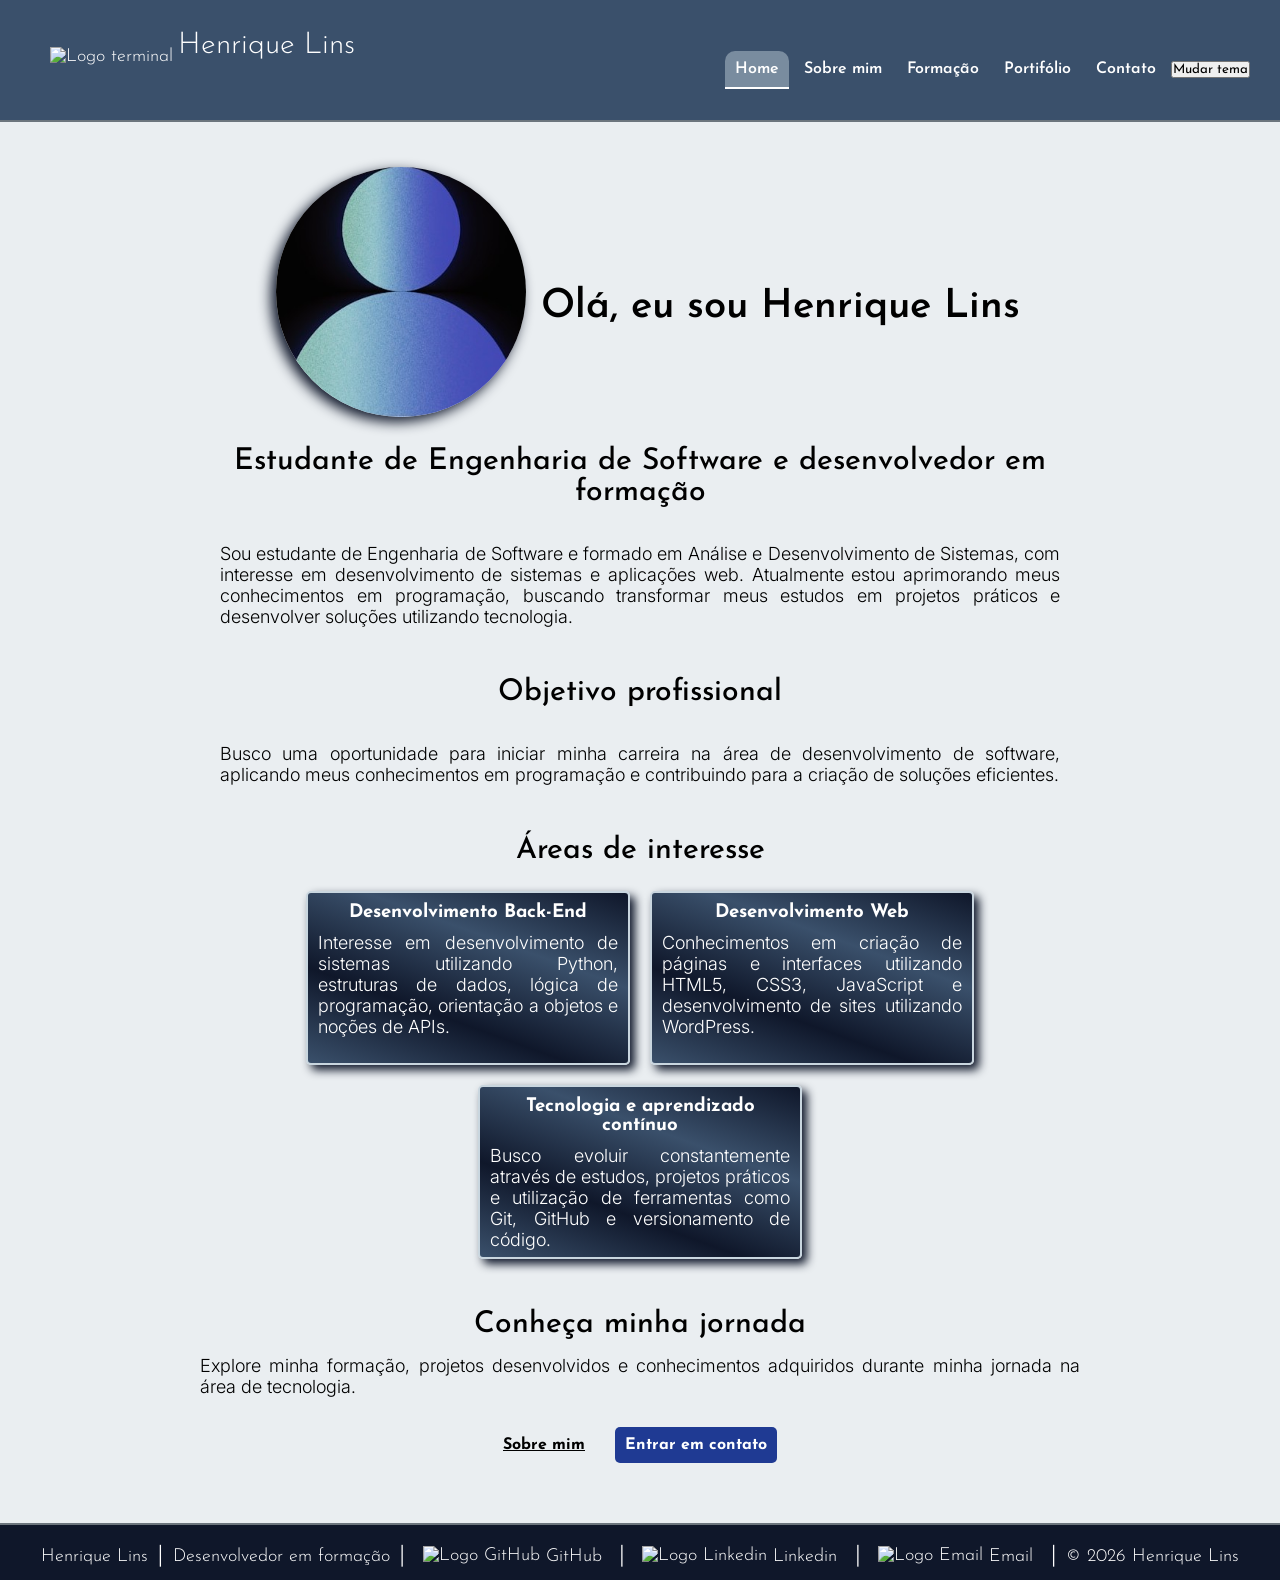
==== index.html @ 3b666b62 "Portifólio" ====
<!DOCTYPE html>
<html lang="pt-br">
<head>
    <meta charset="UTF-8">
    <meta name="viewport" content="width=device-width, initial-scale=1.0">
    <link rel="shortcut icon" href="favicon/terminal_claro.png" type="image/x-icon">
    <link rel="stylesheet" href="css/style.css">
    <title>Home</title>
</head>
<body>
    <header>
        <div class="menu">
            <p><img src="favicon/terminal.png" alt="Logo terminal" class="logo"><span>Henrique Lins</span> </p>
        </div>
        <nav>
            <a href="index.html" target="_self" class="ativo">Home</a>
            <a href="sobre.html" target="_self">Sobre mim</a>
            <a href="formacao.html" target="_self">Formação</a>
            <a href="portifolio.html" target="_self">Portifólio</a>
            <a href="contato.html" target="_self">Contato</a>
            <button>Mudar tema</button>
        </nav>
        
    </header>

    <main>
        <div class="perfil">
            <div class="ft-perfil">
                <img src="image/andrei-castanha-XIFTCpHKCnI-unsplash.jpg" alt="">
            </div>
            <div>
                <h1>Olá, eu sou Henrique Lins</h1>
            </div>
        </div>
        

        <section class="descri">
            <h2>Estudante de Engenharia de Software e desenvolvedor em formação</h2>
            <p>Sou estudante de Engenharia de Software e formado em Análise e Desenvolvimento de Sistemas, com interesse em desenvolvimento de sistemas e aplicações web. Atualmente estou aprimorando meus conhecimentos em programação, buscando transformar meus estudos em projetos práticos e desenvolver soluções utilizando tecnologia.</p>
        </section>

        <section class="descri">
            <h2>Objetivo profissional</h2>
            <p>Busco uma oportunidade para iniciar minha carreira na área de desenvolvimento de software, aplicando meus conhecimentos em programação e contribuindo para a criação de soluções eficientes.</p>
        </section>

        <section class="descri">
            <h2>Áreas de interesse</h2>
            
            <div class="cards-des">
                <div class="des">
                    <h3>Desenvolvimento Back-End</h3>
                    <p>Interesse em desenvolvimento de sistemas utilizando Python, estruturas de dados, lógica de programação, orientação a objetos e noções de APIs.</p>
                </div>
                <div class="des">
                    <h3>Desenvolvimento Web</h3>
                    <p>Conhecimentos em criação de páginas e interfaces utilizando HTML5, CSS3, JavaScript e desenvolvimento de sites utilizando WordPress.</p>
                </div>
            
                <div class="des">
                    <h3>Tecnologia e aprendizado contínuo</h3>
                    <p>Busco evoluir constantemente através de estudos, projetos práticos e utilização de ferramentas como Git, GitHub e versionamento de código.</p>
                </div>
            </div>
        </section>

        <section class="descri">
            <div class="descricao">
                <h2>Conheça minha jornada</h2>
                <p>Explore minha formação, projetos desenvolvidos e conhecimentos adquiridos durante minha jornada na área de tecnologia.</p>
                <a href="sobre.html" target="_self">Sobre mim</a><a href="contato.html" target="_self" class="btn-home">Entrar em contato</a>
            </div>
            
        </section>

    </main>

    <footer>
        <p>Henrique Lins │ Desenvolvedor em formação │ 
            <a href="https://github.com/HenriqueLins26" target="_blank" rel="noopener">
                <img src="icones/github (1).png" alt="Logo GitHub" class="icon">GitHub
            </a> │ 
            <a href="https://www.linkedin.com/in/henrique-lins-04561a300/" target="_blank" rel="noopener">
                <img src="icones/linkedin (1).png" alt="Logo Linkedin" class="icon">Linkedin
            </a> │ 
            <a href="#" target="_blank">
                <img src="icones/envelope (1).png" alt="Logo Email" class="icon">Email
            </a> │ © 2026 Henrique Lins
        </p>
    </footer>

</body>
</html>
---- css/style.css ----
@charset "UTF-8";
@import url('https://fonts.googleapis.com/css2?family=Inter:ital,opsz,wght@0,14..32,100..900;1,14..32,100..900&family=Josefin+Sans:ital,wght@0,100..700;1,100..700&display=swap');

/* Definção das paginas*/
*{
    margin: 0;
    padding: 0;
    font-family: var(--font-tit);
}

:root {
    --cor0: #FFF;
    --cor1: #0F172A;
    --cor2: #1F3A93;
    --cor3: #6C757D;
    --cor4: #60A5FA;
    --cor5: #3A506B;
    --cor6: #C9D6DF;


    --font-tit: 'Josefin Sans';
    --font-prg: 'Inter';
}



body{
    background-color: #eaeef1;
}
h1 {
    font-size: 50px;
    padding-top: 25px;
    color: #000000;
    text-align: center;
    font-size: 40px;
    font-weight: 600;
}

h2 {
    padding-bottom: 5px;
    font-size: 30px;
    font-weight: 500;
}

p{
    font-weight: 300;
    padding-top: 10px;
    text-align: justify;
    font-size: 18px;
    font-family: var(--font-prg);
}

a{
    text-decoration: none;
    color: var(--cor0);
}

section{
    padding: 10px;
    margin: 100px 0px 100px 0px;
}

/* Inicio do menu*/

header{
    width: 100%;
    height: 80px;
    background-color: var(--cor5);
    padding: 20px 0px;
    color: var(--cor0);
    border-bottom: 2px solid var(--cor3);
}

.menu span{
    font-size: 30px;
    margin-left: 5px;
}

.logo {
    vertical-align: bottom;
    margin-left: 50px;
    margin-bottom: -5px;
}

nav{
    text-align: right;
    margin-right: 30px;
}

nav > a{
    text-decoration: none;
    color: var(--cor0);
    padding: 10px;
    font-weight: 600;
    font-size: 16px;
}

nav a:hover{
    padding: 10px;
    background-color: #c9d6df71;
    border-radius: 10px 10px 0px 0px;
    color: var(--cor0);
}
 nav a.ativo{
    background-color: #c9d6df71;
    border-radius: 10px 10px 0px 0px;
    border-bottom: 2px solid var(--cor0);
 }

/* Fim do menu*/

/* Inicio da pagina Home*/
.perfil{
    margin-top: 30px;
    display: flex;
    align-items: center;
    justify-content: center;
    flex-wrap: wrap;
}

.ft-perfil{
    margin: 15px;
}

.ft-perfil > img {
    width: 250px;
    height: 250px;
    border-radius: 200px;
    box-shadow: -5px 5px 13px var(--cor1);
}

.descri{
    margin: auto;
    text-align: center;
    width: 900px;
}

.descri > p{
    padding: 30px;
    text-align: justify;
}

.cards-des {
    display: flex;
    justify-content: center;
    flex-wrap: wrap;
    margin: 10px;
}

.des {
    border: 2px solid var(--cor6);
    background-image: linear-gradient(200deg, var(--cor1), var(--cor5), var(--cor1), var(--cor5));
    color: var(--cor0);
    border-radius: 5px;
    box-shadow: 5px 5px 10px var(--cor1);
    text-align: center;
    padding: 10px;
    width: 300px;
    height: 150px;
    margin: 10px;
}

.descricao {
    padding: 10px;
    margin-bottom: 50px;
}

.descricao > p {
    padding-bottom: 40px;
    text-align: justify;
}

.descricao > a {
    text-decoration: underline;
    color: #000;
    padding: 10px;
    font-weight: 900;
    margin-right: 10px;
}

.descricao > a:hover {
    text-decoration: none;
}

.descricao .btn-home{
    margin-left: 10px;
    background-color: var(--cor2);
    color: var(--cor0);
    text-decoration: none;
    border-radius: 5px;
}

.descricao .btn-home:hover {
    background-color: #2a4cb9;
}
/* Fim da pagina Home */

/* Inicio da pagina Sobre */

.sobre {
    text-align: center;
}
.sobre > h2 {
    margin-bottom: 40px;
}

.sob{
    margin: auto;
    width: 900px;
}

.sob > h2 {
    margin-bottom: 25px;
}

.sob > p{
    text-align: justify;
    padding-bottom: 10px;
}

.cards-sobre{
    display: flex;
    justify-content: center;
    flex-wrap: wrap;
}

.card-sob{

    margin: 10px;
    width: 400px;
    height: 150px;
    padding: 10px;

}

.card-sob > h3 {
    margin-bottom: 10px;
}

/* Fim da pagina Sobre */

/* Inicio da pagina Formação */

.formacao {
    text-align: center;
}

.facul{
    margin-top: 30px;
    display: flex;
    justify-content: center;
    text-align: justify;
    flex-wrap: wrap;
}
.meio{
    border-right: 2px solid var(--cor5);

}
.facul1{
    width: 700px;
    height: 200px;
    padding: 10px;
    margin: 20px;
}

.cards-formacao{
    margin-top: 20px;
    display: flex;
    justify-content: center;
    flex-wrap: wrap;
}

.forma{
    background-image: linear-gradient(150deg,var(--cor1),var(--cor5), var(--cor1));
    color: var(--cor0);
    border: 2px solid var(--cor6);
    box-shadow: -4px 4px 15px var(--cor1);
    border-radius: 15%;
    padding: 15px;
    width: 450px;
    height: 250px;
    margin: 10px;
}
.forma > h3{
    text-align: center;
    margin: 5px;
    font-size: 25px;
    font-weight: 400;
}

.forma > p{
    padding-top: 8px;
    text-align: justify;
}

.card-for {
    display: flex;
    justify-content: center;
    flex-wrap: wrap;
}

.card-f{
    box-shadow: -4px 4px 10px var(--cor1);
    border: 2px solid var(--cor5);
    border-radius: 10px;
    margin: 10px;
    width: 400px;
    height: 200px;
    padding: 10px;
}

.card-f > h3{
    text-align: center;
    padding: 10px;
}

.card-f > p{
    text-align: justify;
}
/* Fim da pagina Formação */

/* Inicio da pagina Portifolio */
.princ{
    text-align: center;
}

.princ p{
    text-align: center;
}

.card-por{
    color: var(--cor0);
    display: flex;
    justify-content: center;
    flex-wrap: wrap;
    margin: 40px;
}

.cards{
    background-image: linear-gradient(200deg, var(--cor1), var(--cor5));
    border-radius: 40px;
    width: 500px;
    height: 300px;
    border: 1px solid var(--cor6);
    box-shadow: -8px 8px 15px var(--cor1);
    margin: 10px;
    padding: 10px;
}

.cards h3{
    margin: 10px;
    font-size: 25px;
    font-weight: 400;
}

.cards p {
    text-align: justify;
}

.port{
    font-size: 20px;
    margin-top: 40px;
}

.port > a{
    text-decoration: underline;
    font-weight: 400;
}

.port a:hover {
    text-decoration: none;
}
/* Fim da Pagina Portifolio */

/* Pagina Contato */
 .cont-topo{
    text-align: center;
 }

 .cont-topo p{
    text-align: center;
 }

#formulario{  
    height: 600px;
    background-image: url('../image/pawel-czerwinski-JycBD2jrOb8-unsplash.jpg');
    background-repeat: no-repeat;
    background-position: center;
    background-size: cover;
    background-attachment: scroll;
    color: var(--cor0);
    position: relative;
}

#formulario > h2 {
    margin-top: 50px;
    text-align: center;
    font-size: 40px;
    font-weight: 400;
}

.formu {
    position: absolute;
    top: 50%;
    left: 50%;
    overflow: hidden;
    transform: translate(-50%, -50%);
}

.campo {
    font-size: 18px;
    font-weight: 500;
}

.campo > input {
    width: 300px;
    height: 25px;
    background-color: var(--cor0);
    border: none;
    border-bottom: 2px solid #9c9c9c;
    padding: 2px 0px 0px 5px;
    margin-bottom: 10px;
}

.campo > textarea{
    resize: none;
    border: none;
    padding: 5px;
    width: 400px;
    height: 200px;
    font-size: 15px;
    font-weight: 400;
}

.btn_con{
    margin-top: 20px;
    text-align: center;
}

.btn_con input {
    font-size: 18px;
    color: var(--cor0);
    width: 70px;
    padding: 8px;
    border-radius: 15px;
    border: 2px solid var(--cor0);
    background-color: var(--cor4);
}

.btn_con input:hover {
    padding: 9px;
    border: 1px solid var(--cor0);
    background-color: #4679b6;
}

.icon-cont li{
    margin-bottom: 20px;
    list-style: none;
}

.icon-cont img {
    width: 40px;
    vertical-align: bottom;
}

.icon-cont h2 {
    font-size: 30px;
    font-weight: 600;
    margin-bottom: 15px;
}

.icon-cont p {
    margin-bottom: 25px;
    text-align: center;
}
.icon-cont a {
    font-size: 20px;
    color: #000;
    font-weight: 700;
}

.icon-cont{
    text-align: center;
}
/* Fim da pagina Contato */

/* Rodapé*/
footer{
    background-color: var(--cor1);
    color: var(--cor0);
    border-top: 2px solid var(--cor3);
    height: 35px;
    padding: 10px;
    display: flex;
    justify-content: center;
}

footer a{
    color: var(--cor0);
    padding: 0px 8px;
}

footer p {
    font-family: var(--font-tit);
}

footer a:hover{
    background-color: #c9d6df23;
    padding: 8px;
    border-radius: 5px;
}

/* Icones do rodapé*/
.icon{
    width: 20px;
    margin: -5px 6px 0px 0px;
    vertical-align: middle;
}
/* Fim do rodapé */
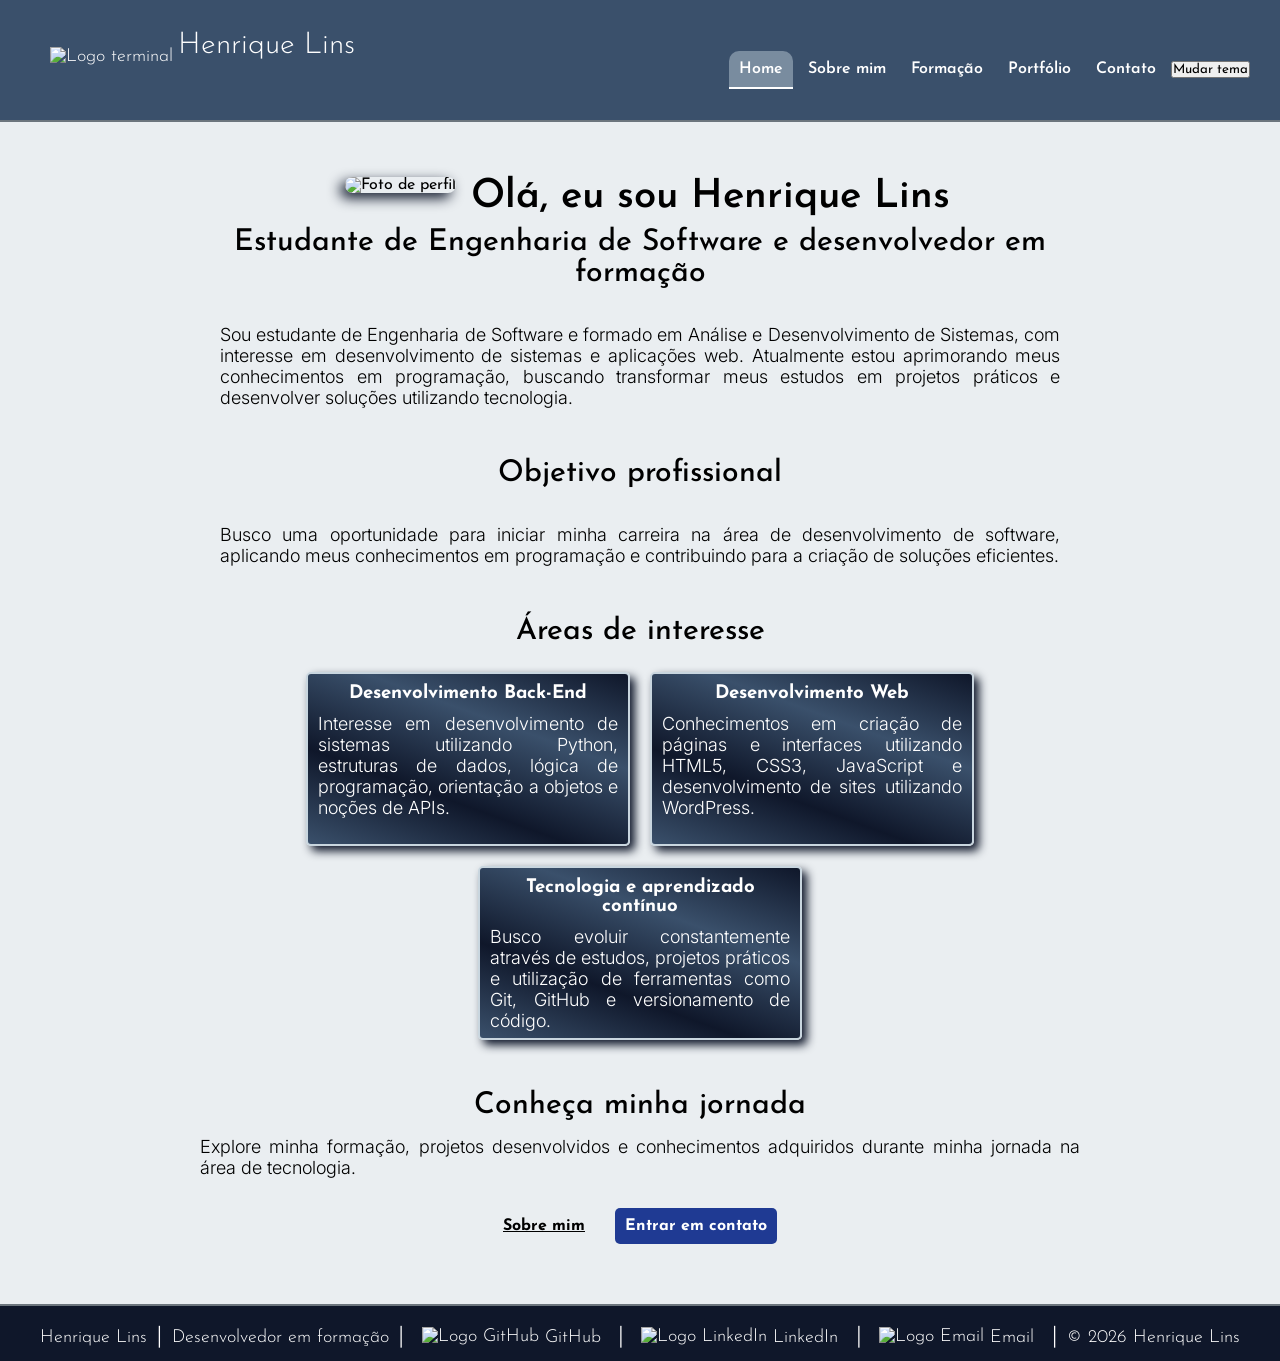
==== commit c191b088: "Portifólio" ====
--- a/index.html
+++ b/index.html
@@ -5,35 +5,39 @@
     <meta name="viewport" content="width=device-width, initial-scale=1.0">
     <link rel="shortcut icon" href="favicon/terminal_claro.png" type="image/x-icon">
     <link rel="stylesheet" href="css/style.css">
+    <link rel="stylesheet" href="css/responsivo.css">
     <title>Home</title>
 </head>
 <body>
+    <!-- Cabeçalho contendo logo e menu de navegação -->
     <header>
         <div class="menu">
             <p><img src="favicon/terminal.png" alt="Logo terminal" class="logo"><span>Henrique Lins</span> </p>
         </div>
+        <!-- Menu principal responsável pela navegação entre as páginas -->
         <nav>
-            <a href="index.html" target="_self" class="ativo">Home</a>
-            <a href="sobre.html" target="_self">Sobre mim</a>
-            <a href="formacao.html" target="_self">Formação</a>
-            <a href="portifolio.html" target="_self">Portifólio</a>
-            <a href="contato.html" target="_self">Contato</a>
+            <a href="index.html" class="ativo">Home</a>
+            <a href="sobre.html">Sobre mim</a>
+            <a href="formacao.html">Formação</a>
+            <a href="portfolio.html">Portfólio</a>
+            <a href="contato.html">Contato</a>
             <button>Mudar tema</button>
         </nav>
-        
     </header>
 
+    <!-- Conteúdo principal da página -->
     <main>
+        <!-- Apresentação inicial com imagem e nome -->
         <div class="perfil">
             <div class="ft-perfil">
-                <img src="image/andrei-castanha-XIFTCpHKCnI-unsplash.jpg" alt="">
+                <img src="image/foto-perfil.jpg" alt="Foto de perfil">
             </div>
             <div>
                 <h1>Olá, eu sou Henrique Lins</h1>
             </div>
         </div>
-        
 
+        <!-- Seção com informações profissionais e áreas de interesse -->
         <section class="descri">
             <h2>Estudante de Engenharia de Software e desenvolvedor em formação</h2>
             <p>Sou estudante de Engenharia de Software e formado em Análise e Desenvolvimento de Sistemas, com interesse em desenvolvimento de sistemas e aplicações web. Atualmente estou aprimorando meus conhecimentos em programação, buscando transformar meus estudos em projetos práticos e desenvolver soluções utilizando tecnologia.</p>
@@ -47,6 +51,7 @@
         <section class="descri">
             <h2>Áreas de interesse</h2>
             
+            <!-- Cards apresentando áreas de conhecimento -->
             <div class="cards-des">
                 <div class="des">
                     <h3>Desenvolvimento Back-End</h3>
@@ -68,26 +73,25 @@
             <div class="descricao">
                 <h2>Conheça minha jornada</h2>
                 <p>Explore minha formação, projetos desenvolvidos e conhecimentos adquiridos durante minha jornada na área de tecnologia.</p>
-                <a href="sobre.html" target="_self">Sobre mim</a><a href="contato.html" target="_self" class="btn-home">Entrar em contato</a>
+                <a href="sobre.html">Sobre mim</a><a href="contato.html" class="btn-home">Entrar em contato</a>
             </div>
-            
         </section>
-
     </main>
 
+    <!-- Rodapé com links das redes profissionais -->
     <footer>
         <p>Henrique Lins │ Desenvolvedor em formação │ 
             <a href="https://github.com/HenriqueLins26" target="_blank" rel="noopener">
-                <img src="icones/github (1).png" alt="Logo GitHub" class="icon">GitHub
+                <img src="icones/github-claro.png" alt="Logo GitHub" class="icon">GitHub
             </a> │ 
             <a href="https://www.linkedin.com/in/henrique-lins-04561a300/" target="_blank" rel="noopener">
-                <img src="icones/linkedin (1).png" alt="Logo Linkedin" class="icon">Linkedin
+                <img src="icones/linkedin-claro.png" alt="Logo LinkedIn" class="icon">LinkedIn
             </a> │ 
-            <a href="#" target="_blank">
-                <img src="icones/envelope (1).png" alt="Logo Email" class="icon">Email
+            <a href="mailto:seuemail@email.com" target="_blank">
+                <img src="icones/envelope-claro.png" alt="Logo Email" class="icon">Email
             </a> │ © 2026 Henrique Lins
         </p>
     </footer>
-
+<script src="js/script.js"></script>
 </body>
 </html>
--- a/css/style.css
+++ b/css/style.css
@@ -3,6 +3,7 @@
 
 /* Definção das paginas*/
 *{
+  
     margin: 0;
     padding: 0;
     font-family: var(--font-tit);
@@ -17,7 +18,6 @@
     --cor5: #3A506B;
     --cor6: #C9D6DF;
 
-
     --font-tit: 'Josefin Sans';
     --font-prg: 'Inter';
 }
@@ -26,9 +26,10 @@
 
 body{
     background-color: #eaeef1;
+
 }
 h1 {
-    font-size: 50px;
+
     padding-top: 25px;
     color: #000000;
     text-align: center;
@@ -57,7 +58,7 @@
 
 section{
     padding: 10px;
-    margin: 100px 0px 100px 0px;
+    margin: 50px 0px 50px 0px;
 }
 
 /* Inicio do menu*/
@@ -200,9 +201,6 @@
 .sobre {
     text-align: center;
 }
-.sobre > h2 {
-    margin-bottom: 40px;
-}
 
 .sob{
     margin: auto;
@@ -225,7 +223,6 @@
 }
 
 .card-sob{
-
     margin: 10px;
     width: 400px;
     height: 150px;
@@ -246,6 +243,7 @@
 }
 
 .facul{
+    width: 100%;
     margin-top: 30px;
     display: flex;
     justify-content: center;
@@ -322,6 +320,7 @@
 /* Inicio da pagina Portifolio */
 .princ{
     text-align: center;
+    padding: 30px;
 }
 
 .princ p{
@@ -413,22 +412,23 @@
 }
 
 .campo > input {
+    font-size: 16px;
     width: 300px;
     height: 25px;
     background-color: var(--cor0);
     border: none;
     border-bottom: 2px solid #9c9c9c;
-    padding: 2px 0px 0px 5px;
+    padding: 5px 0px 0px 5px;
     margin-bottom: 10px;
 }
 
 .campo > textarea{
     resize: none;
     border: none;
-    padding: 5px;
+    padding: 8px;
     width: 400px;
     height: 200px;
-    font-size: 15px;
+    font-size: 18px;
     font-weight: 400;
 }
 
@@ -454,16 +454,20 @@
 }
 
 .icon-cont li{
+    width: 150px;
+    margin: auto;
     margin-bottom: 20px;
     list-style: none;
 }
 
 .icon-cont img {
     width: 40px;
-    vertical-align: bottom;
+    border-radius: 20px;
+    vertical-align: middle;
 }
 
 .icon-cont h2 {
+    text-align: center;
     font-size: 30px;
     font-weight: 600;
     margin-bottom: 15px;
@@ -479,9 +483,6 @@
     font-weight: 700;
 }
 
-.icon-cont{
-    text-align: center;
-}
 /* Fim da pagina Contato */
 
 /* Rodapé*/
@@ -506,7 +507,6 @@
 
 footer a:hover{
     background-color: #c9d6df23;
-    padding: 8px;
     border-radius: 5px;
 }
 
--- a/css/responsivo.css
+++ b/css/responsivo.css
@@ -0,0 +1,216 @@
+@charset "UTF-8";
+
+@media screen and (max-width: 768px){
+    /* Definçaõ da pagina*/
+    :root {
+        --cor1: #0F172A;
+        --cor5: #3A506B;
+    }
+
+    h1{
+        padding-top: 10px;
+        font-size: 33px;
+        font-weight: 600;
+    }
+
+    h2{
+        font-size: 26px;
+        font-weight: 600;
+    }
+
+    p{
+        font-size: 16px;
+    }
+    .meio{
+        border-right: none;
+    }
+
+    /* Pagina Home*/
+    .perfil{
+        flex-direction: column;
+        margin-bottom: 30px;
+    }
+
+    .ft-perfil > img{
+        width: 180px;
+        height: 180px;
+    }
+    .descri{
+        width: 370px;
+    }
+
+    .descri > p{
+        margin-top: 5px;
+        padding: 8px;
+    }
+
+    .cards-des{
+        flex-direction: column;
+    }
+
+    .des {
+        height: 130px;
+        margin: 10px auto;
+    }
+    /* Pagina Home*/
+
+    /* Pagina Sobre*/
+    .sob{
+        width: 370px;
+    }
+
+    .sob > p{
+        padding-bottom: 0px;
+    }
+
+    .cards-sobre{
+        flex-direction: column;
+    }
+
+    .card-sob{
+        box-shadow: -4px 4px 10px var(--cor1);
+        border: 2px solid var(--cor5);
+        border-radius: 10px;
+        width: 250px;
+        margin: 10px auto;
+    }
+    /* Pagina Sobre*/
+
+    /* Pagina Formação */
+    .facul{
+        flex-direction: column;
+        
+    }
+
+    .facul1{
+        width: 100%;
+        height: 270px;
+        margin: 20px 0px 0px 0px;
+        padding: 0px;
+    }
+
+    .cards-formacao{
+        flex-direction: column;
+    }
+
+    .forma{
+        background-image: linear-gradient(45deg,var(--cor1),var(--cor5), var(--cor1));
+        width: 330px;
+        height: 280px;
+        padding: 10px;
+        margin: 10px auto;
+        border-radius: 50px;
+    }
+
+    .forma > h3{
+        margin: 10px;
+        font-size: 20px;
+        font-weight: 400;
+    }
+
+    .card-for {
+        flex-direction: column;
+    }
+
+    .card-f{
+        width: 330px;
+        height: 180px;
+        margin: 10px auto;
+    }
+    /* Pagina Formação */
+
+    /* Pagina Portifolio */
+
+    .princ{
+        padding: 0px;
+    }
+
+    .princ p{
+        text-align: justify;
+        padding: 10px;
+    }
+
+    .card-por{
+        flex-direction: column;
+        margin: 0px;
+    }
+
+    .cards{
+        width: 340px;
+        height: 320px;
+        margin: 10px auto;
+        padding: 15px;
+    }
+
+    .cards h3{
+        font-size: 20px;
+        font-weight: 400;
+    }
+    /* Pagina Portifolio */
+
+    /* Pagina Contato */
+    #formulario{
+        width:100%;
+        height: 600px;
+        padding-top: 20px;
+        box-sizing: border-box;
+    }
+
+    #formulario > h2 {
+        margin: 0px;
+    }
+
+    .campo {
+        text-align: center;
+        font-size: 16px;
+        font-weight: 600;
+    }
+
+    .campo > input{
+        width: 230px;
+        height: 20px;
+        padding: 5px 0px 0px 5px;
+        font-size: 15px;
+    }
+
+    .campo > textarea {
+        width: 320px;
+        height: 150px;
+        font-size: 15px;
+    }
+    .icon-cont li{
+        width: 115px;
+    }
+
+    .icon-cont img {
+        width: 30px;
+    }
+
+    .icon-cont a {
+        font-size: 17px;
+        font-weight: 700;
+    }
+    /* Pagina Contato */
+
+    /* Pagina Rodapé */
+    footer{
+        height: 60px;
+        padding: 10px;
+    }
+
+    footer a{
+        padding: 0px 2px;
+    }
+
+    footer p{
+        font-size: 15px;
+    }
+
+    .icon{
+        margin: 5px 6px 0px 0px;
+        vertical-align: bottom;
+        width: 16px;
+    }
+    /* Pagina Rodapé */
+
+}
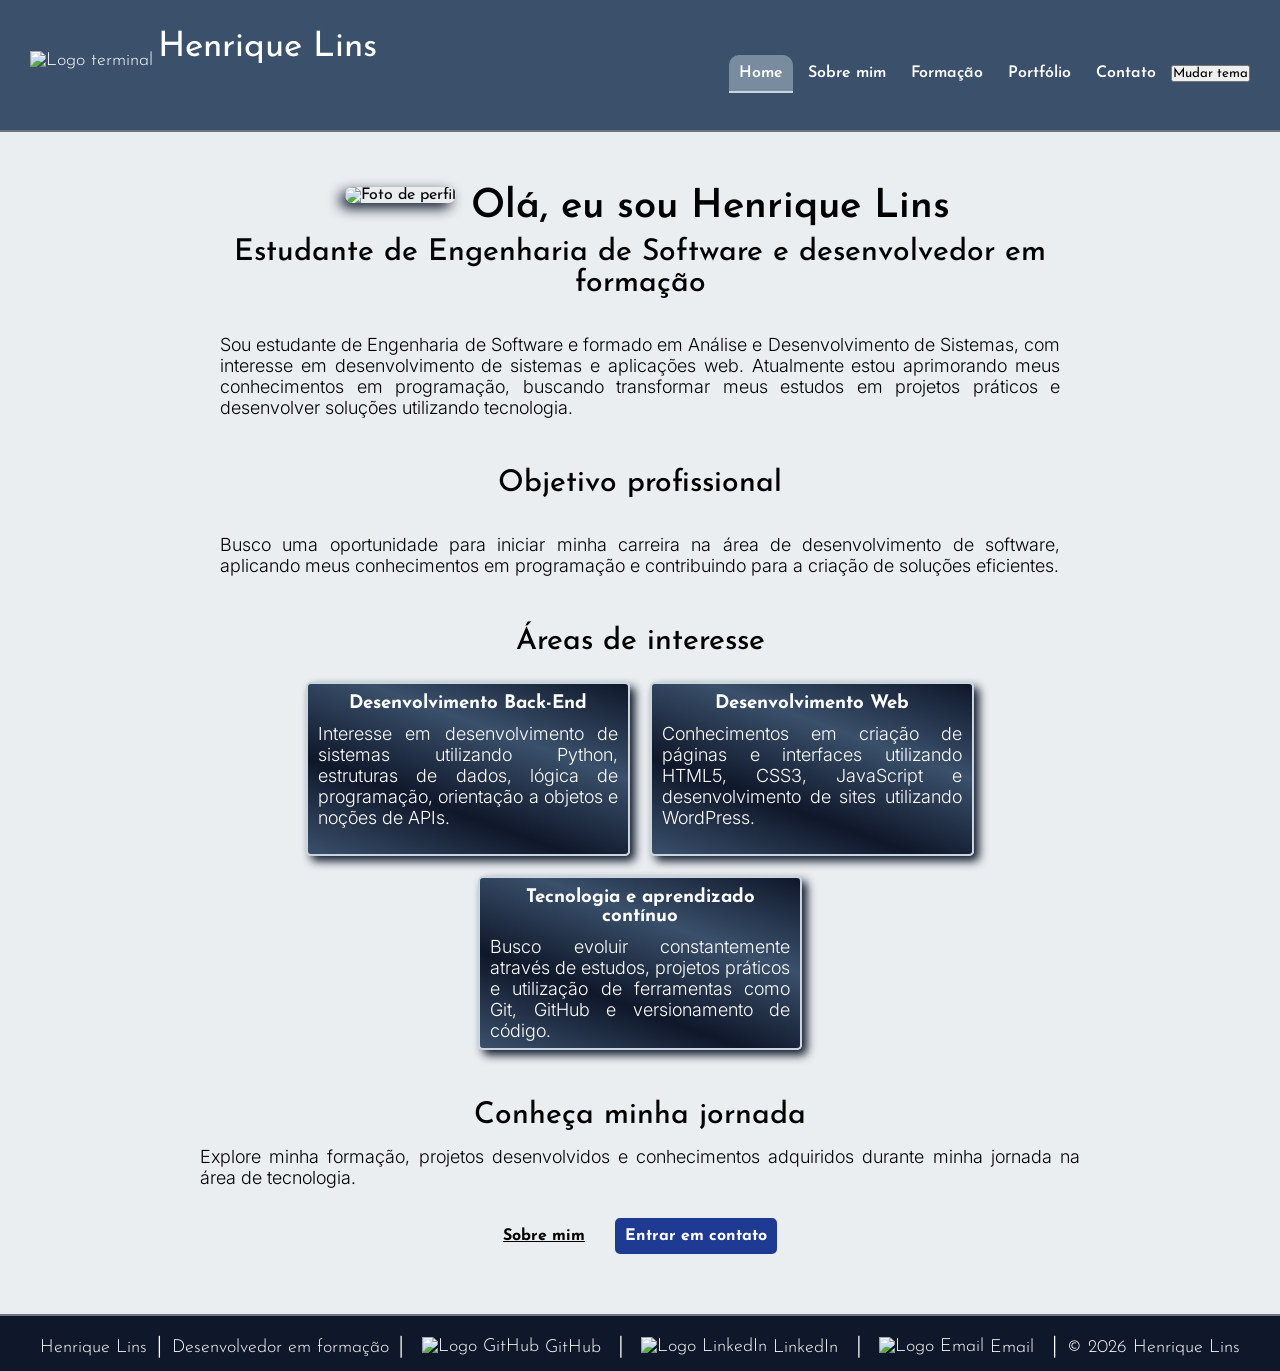
==== commit e75c91f3: "Portfólio" ====
--- a/index.html
+++ b/index.html
@@ -1,5 +1,5 @@
 <!DOCTYPE html>
-<html lang="pt-br">
+<html lang="pt-br" >
 <head>
     <meta charset="UTF-8">
     <meta name="viewport" content="width=device-width, initial-scale=1.0">
@@ -8,20 +8,24 @@
     <link rel="stylesheet" href="css/responsivo.css">
     <title>Home</title>
 </head>
-<body>
+<body >
     <!-- Cabeçalho contendo logo e menu de navegação -->
     <header>
         <div class="menu">
             <p><img src="favicon/terminal.png" alt="Logo terminal" class="logo"><span>Henrique Lins</span> </p>
         </div>
         <!-- Menu principal responsável pela navegação entre as páginas -->
-        <nav>
+
+        <button id="menu-btn">☰</button>
+
+        <nav id="menu">
             <a href="index.html" class="ativo">Home</a>
             <a href="sobre.html">Sobre mim</a>
             <a href="formacao.html">Formação</a>
             <a href="portfolio.html">Portfólio</a>
             <a href="contato.html">Contato</a>
-            <button>Mudar tema</button>
+
+            <button id="tema">Mudar tema</button>
         </nav>
     </header>
 
--- a/css/style.css
+++ b/css/style.css
@@ -67,19 +67,24 @@
     width: 100%;
     height: 80px;
     background-color: var(--cor5);
-    padding: 20px 0px;
+    padding: 20px 0px 30px 0px;
     color: var(--cor0);
     border-bottom: 2px solid var(--cor3);
 }
 
+#menu-btn{
+    display: none;
+}
+
 .menu span{
-    font-size: 30px;
+    font-weight: 400;
+    font-size: 35px;
     margin-left: 5px;
 }
 
 .logo {
     vertical-align: bottom;
-    margin-left: 50px;
+    margin-left: 30px;
     margin-bottom: -5px;
 }
 
@@ -105,7 +110,7 @@
  nav a.ativo{
     background-color: #c9d6df71;
     border-radius: 10px 10px 0px 0px;
-    border-bottom: 2px solid var(--cor0);
+    border-bottom: 2px solid var(--cor6);
  }
 
 /* Fim do menu*/
@@ -133,7 +138,8 @@
 .descri{
     margin: auto;
     text-align: center;
-    width: 900px;
+    width: 90%;
+    max-width: 900px;
 }
 
 .descri > p{
@@ -204,7 +210,8 @@
 
 .sob{
     margin: auto;
-    width: 900px;
+    width: 90%;
+    max-width: 900px;
 }
 
 .sob > h2 {
@@ -223,10 +230,13 @@
 }
 
 .card-sob{
-    margin: 10px;
-    width: 400px;
+    border-right: 2px solid var(--cor5);
+    border-left: 2px solid var(--cor5);
+    border-left: 1;
+    margin: -1px;
+    width: 450px;
     height: 150px;
-    padding: 10px;
+    padding: 20px;
 
 }
 
@@ -382,7 +392,7 @@
 
 #formulario{  
     height: 600px;
-    background-image: url('../image/pawel-czerwinski-JycBD2jrOb8-unsplash.jpg');
+    background-image: url('../image/fundo-formulario.jpg');
     background-repeat: no-repeat;
     background-position: center;
     background-size: cover;
@@ -516,4 +526,45 @@
     margin: -5px 6px 0px 0px;
     vertical-align: middle;
 }
-/* Fim do rodapé */+/* Fim do rodapé */
+
+
+/* ==========================================================================
+   CONFIGURAÇÃO DO TEMA ESCURO (ADICIONE NO FINAL DO SEU CSS)
+   ========================================================================== */
+
+/* Quando o body tiver a classe .dark-theme, estas cores serão aplicadas */
+body.dark-theme {
+    background-color: #121214; /* Fundo escuro para a página */
+    color: #e1e1e6;            /* Texto claro geral */
+}
+
+/* Ajuste dos títulos no modo escuro */
+body.dark-theme h1 {
+    color: #ffffff;
+}
+
+body.dark-theme h2 {
+    color: #60A5FA; /* Usa a sua var(--cor4) para dar destaque aos subtítulos */
+}
+
+/* Ajuste dos links e textos específicos na Home */
+body.dark-theme .descricao > a {
+    color: #60A5FA; /* Links que eram pretos viram azuis claros */
+}
+
+body.dark-theme .icon-cont a {
+    color: #ffffff; /* Links da página de contato */
+}
+
+/* Ajuste de seções ou cards que precisam mudar de cor no modo escuro */
+body.dark-theme .card-f {
+    background-color: #1f2937;
+    border-color: var(--cor3);
+    color: #ffffff;
+}
+
+body.dark-theme .card-sob {
+    border-color: var(--cor4);
+    color: #ffffff;
+}
--- a/css/responsivo.css
+++ b/css/responsivo.css
@@ -1,12 +1,21 @@
 @charset "UTF-8";
+
+@media screen and (min-width: 769px) and (max-width: 1024px){
+    .meio{
+        border: none;
+    }
+
+    .card-sob{
+        box-shadow: -4px 4px 10px var(--cor1);
+        border: 2px solid var(--cor5);
+        border-radius: 10px;
+        width: 300px;
+        margin: 10px auto;
+    }
+}
 
 @media screen and (max-width: 768px){
     /* Definçaõ da pagina*/
-    :root {
-        --cor1: #0F172A;
-        --cor5: #3A506B;
-    }
-
     h1{
         padding-top: 10px;
         font-size: 33px;
@@ -24,6 +33,60 @@
     .meio{
         border-right: none;
     }
+
+    /* Menu */
+    header{
+        padding: 0px 0px 20px 0px;
+        height: auto;
+
+    }
+
+    nav a.ativo{
+        background-color: #c9d6df38;
+    }
+
+    #menu-btn{
+        display: block;
+        position: absolute;
+        right: 20px;
+        top: 25px;
+
+        font-size: 30px;
+        background: none;
+        border: none;
+        color: var(--cor0);
+    }
+
+    #menu{
+        margin-top: 20px;
+        border-top: 2px solid var(--cor3);
+        display: none;
+        flex-direction: column;
+        background-color: var(--cor5);
+        width: 100%;
+        }
+
+    #menu a{
+        border-radius: 0;
+        display: block;
+        text-align: center;
+        padding: 15px;
+    }
+
+    /* quando o javascript ativar */
+    #menu.ativo{
+        display: flex;
+    }
+
+    .menu span{
+        margin-left: 0px;
+        font-size: 30px;
+    }
+
+    .logo {
+        margin-left: 15px;
+    }
+    /* Menu */
 
     /* Pagina Home*/
     .perfil{
@@ -194,7 +257,7 @@
 
     /* Pagina Rodapé */
     footer{
-        height: 60px;
+        height: 75px;
         padding: 10px;
     }
 
@@ -207,10 +270,9 @@
     }
 
     .icon{
-        margin: 5px 6px 0px 0px;
+        margin: 2px 2px 0px 0px;
         vertical-align: bottom;
         width: 16px;
     }
     /* Pagina Rodapé */
-
 }
